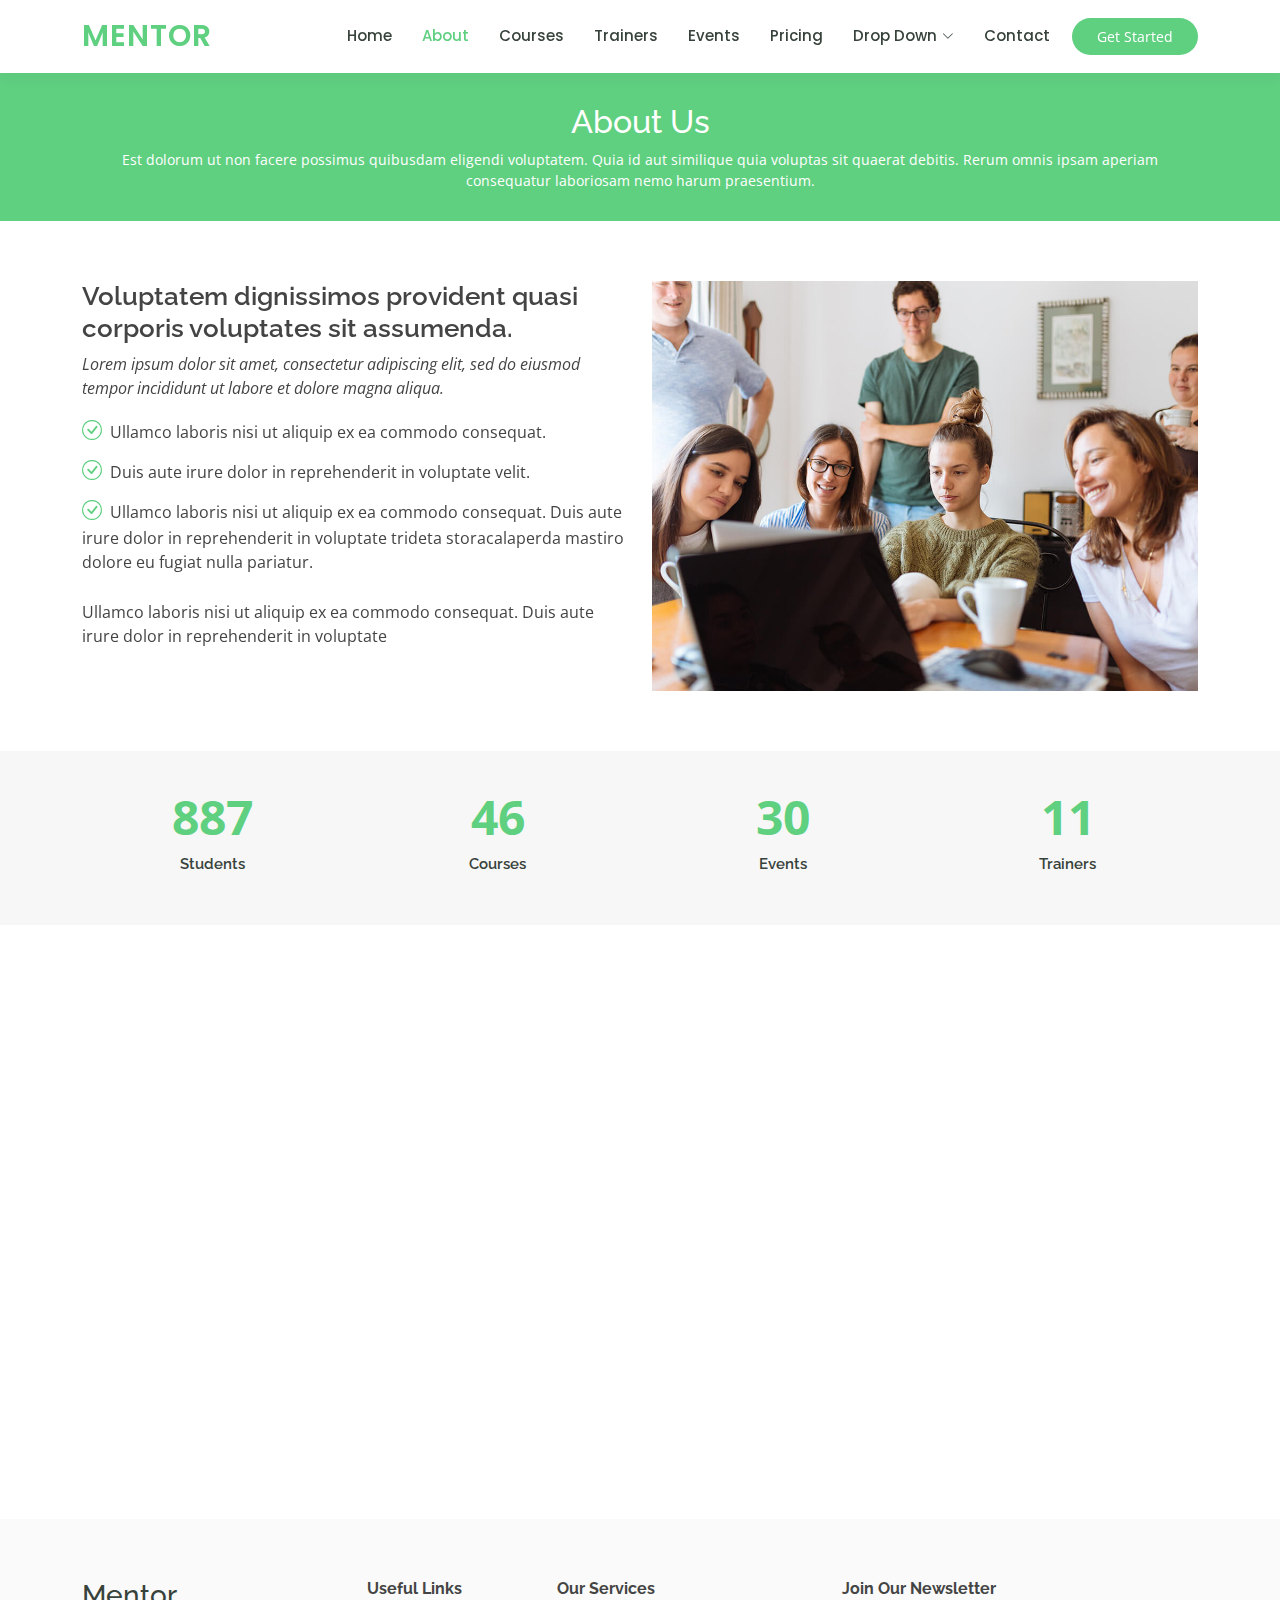
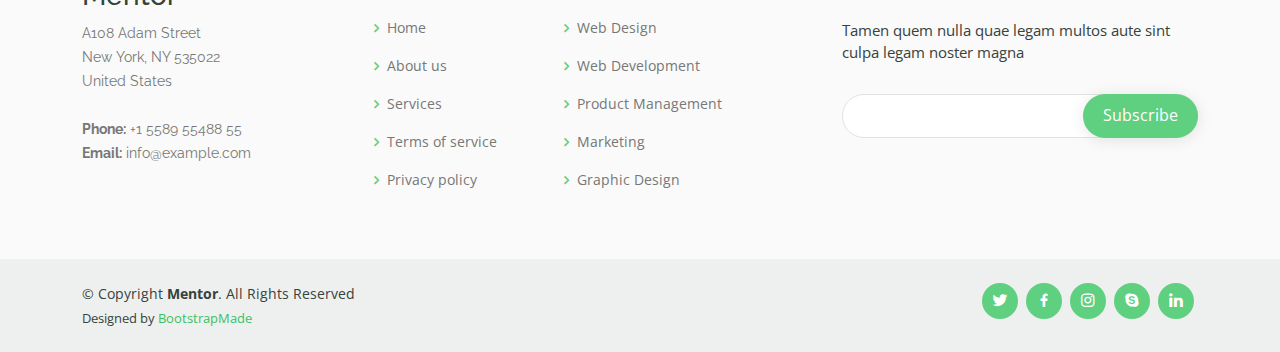
==== Mentor/about.html @ f880c4c5 "initial commit" ====
<!DOCTYPE html>
<html lang="en">

<head>
  <meta charset="utf-8">
  <meta content="width=device-width, initial-scale=1.0" name="viewport">

  <title>About - Mentor Bootstrap Template</title>
  <meta content="" name="description">
  <meta content="" name="keywords">

  <!-- Favicons -->
  <link href="assets/img/favicon.png" rel="icon">
  <link href="assets/img/apple-touch-icon.png" rel="apple-touch-icon">

  <!-- Google Fonts -->
  <link href="https://fonts.googleapis.com/css?family=Open+Sans:300,300i,400,400i,600,600i,700,700i|Raleway:300,300i,400,400i,500,500i,600,600i,700,700i|Poppins:300,300i,400,400i,500,500i,600,600i,700,700i" rel="stylesheet">

  <!-- Vendor CSS Files -->
  <link href="assets/vendor/animate.css/animate.min.css" rel="stylesheet">
  <link href="assets/vendor/aos/aos.css" rel="stylesheet">
  <link href="assets/vendor/bootstrap/css/bootstrap.min.css" rel="stylesheet">
  <link href="assets/vendor/bootstrap-icons/bootstrap-icons.css" rel="stylesheet">
  <link href="assets/vendor/boxicons/css/boxicons.min.css" rel="stylesheet">
  <link href="assets/vendor/remixicon/remixicon.css" rel="stylesheet">
  <link href="assets/vendor/swiper/swiper-bundle.min.css" rel="stylesheet">

  <!-- Template Main CSS File -->
  <link href="assets/css/style.css" rel="stylesheet">

  <!-- =======================================================
  * Template Name: Mentor - v4.7.0
  * Template URL: https://bootstrapmade.com/mentor-free-education-bootstrap-theme/
  * Author: BootstrapMade.com
  * License: https://bootstrapmade.com/license/
  ======================================================== -->
</head>

<body>

  <!-- ======= Header ======= -->
  <header id="header" class="fixed-top">
    <div class="container d-flex align-items-center">

      <h1 class="logo me-auto"><a href="index.html">Mentor</a></h1>
      <!-- Uncomment below if you prefer to use an image logo -->
      <!-- <a href="index.html" class="logo me-auto"><img src="assets/img/logo.png" alt="" class="img-fluid"></a>-->

      <nav id="navbar" class="navbar order-last order-lg-0">
        <ul>
          <li><a href="index.html">Home</a></li>
          <li><a class="active" href="about.html">About</a></li>
          <li><a href="courses.html">Courses</a></li>
          <li><a href="trainers.html">Trainers</a></li>
          <li><a href="events.html">Events</a></li>
          <li><a href="pricing.html">Pricing</a></li>

          <li class="dropdown"><a href="#"><span>Drop Down</span> <i class="bi bi-chevron-down"></i></a>
            <ul>
              <li><a href="#">Drop Down 1</a></li>
              <li class="dropdown"><a href="#"><span>Deep Drop Down</span> <i class="bi bi-chevron-right"></i></a>
                <ul>
                  <li><a href="#">Deep Drop Down 1</a></li>
                  <li><a href="#">Deep Drop Down 2</a></li>
                  <li><a href="#">Deep Drop Down 3</a></li>
                  <li><a href="#">Deep Drop Down 4</a></li>
                  <li><a href="#">Deep Drop Down 5</a></li>
                </ul>
              </li>
              <li><a href="#">Drop Down 2</a></li>
              <li><a href="#">Drop Down 3</a></li>
              <li><a href="#">Drop Down 4</a></li>
            </ul>
          </li>
          <li><a href="contact.html">Contact</a></li>
        </ul>
        <i class="bi bi-list mobile-nav-toggle"></i>
      </nav><!-- .navbar -->

      <a href="courses.html" class="get-started-btn">Get Started</a>

    </div>
  </header><!-- End Header -->

  <main id="main">
    <!-- ======= Breadcrumbs ======= -->
    <div class="breadcrumbs" data-aos="fade-in">
      <div class="container">
        <h2>About Us</h2>
        <p>Est dolorum ut non facere possimus quibusdam eligendi voluptatem. Quia id aut similique quia voluptas sit quaerat debitis. Rerum omnis ipsam aperiam consequatur laboriosam nemo harum praesentium. </p>
      </div>
    </div><!-- End Breadcrumbs -->

    <!-- ======= About Section ======= -->
    <section id="about" class="about">
      <div class="container" data-aos="fade-up">

        <div class="row">
          <div class="col-lg-6 order-1 order-lg-2" data-aos="fade-left" data-aos-delay="100">
            <img src="assets/img/about.jpg" class="img-fluid" alt="">
          </div>
          <div class="col-lg-6 pt-4 pt-lg-0 order-2 order-lg-1 content">
            <h3>Voluptatem dignissimos provident quasi corporis voluptates sit assumenda.</h3>
            <p class="fst-italic">
              Lorem ipsum dolor sit amet, consectetur adipiscing elit, sed do eiusmod tempor incididunt ut labore et dolore
              magna aliqua.
            </p>
            <ul>
              <li><i class="bi bi-check-circle"></i> Ullamco laboris nisi ut aliquip ex ea commodo consequat.</li>
              <li><i class="bi bi-check-circle"></i> Duis aute irure dolor in reprehenderit in voluptate velit.</li>
              <li><i class="bi bi-check-circle"></i> Ullamco laboris nisi ut aliquip ex ea commodo consequat. Duis aute irure dolor in reprehenderit in voluptate trideta storacalaperda mastiro dolore eu fugiat nulla pariatur.</li>
            </ul>
            <p>
              Ullamco laboris nisi ut aliquip ex ea commodo consequat. Duis aute irure dolor in reprehenderit in voluptate
            </p>

          </div>
        </div>

      </div>
    </section><!-- End About Section -->

    <!-- ======= Counts Section ======= -->
    <section id="counts" class="counts section-bg">
      <div class="container">

        <div class="row counters">

          <div class="col-lg-3 col-6 text-center">
            <span data-purecounter-start="0" data-purecounter-end="1232" data-purecounter-duration="1" class="purecounter"></span>
            <p>Students</p>
          </div>

          <div class="col-lg-3 col-6 text-center">
            <span data-purecounter-start="0" data-purecounter-end="64" data-purecounter-duration="1" class="purecounter"></span>
            <p>Courses</p>
          </div>

          <div class="col-lg-3 col-6 text-center">
            <span data-purecounter-start="0" data-purecounter-end="42" data-purecounter-duration="1" class="purecounter"></span>
            <p>Events</p>
          </div>

          <div class="col-lg-3 col-6 text-center">
            <span data-purecounter-start="0" data-purecounter-end="15" data-purecounter-duration="1" class="purecounter"></span>
            <p>Trainers</p>
          </div>

        </div>

      </div>
    </section><!-- End Counts Section -->

    <!-- ======= Testimonials Section ======= -->
    <section id="testimonials" class="testimonials">
      <div class="container" data-aos="fade-up">

        <div class="section-title">
          <h2>Testimonials</h2>
          <p>What are they saying</p>
        </div>

        <div class="testimonials-slider swiper" data-aos="fade-up" data-aos-delay="100">
          <div class="swiper-wrapper">

            <div class="swiper-slide">
              <div class="testimonial-wrap">
                <div class="testimonial-item">
                  <img src="assets/img/testimonials/testimonials-1.jpg" class="testimonial-img" alt="">
                  <h3>Saul Goodman</h3>
                  <h4>Ceo &amp; Founder</h4>
                  <p>
                    <i class="bx bxs-quote-alt-left quote-icon-left"></i>
                    Proin iaculis purus consequat sem cure digni ssim donec porttitora entum suscipit rhoncus. Accusantium quam, ultricies eget id, aliquam eget nibh et. Maecen aliquam, risus at semper.
                    <i class="bx bxs-quote-alt-right quote-icon-right"></i>
                  </p>
                </div>
              </div>
            </div><!-- End testimonial item -->

            <div class="swiper-slide">
              <div class="testimonial-wrap">
                <div class="testimonial-item">
                  <img src="assets/img/testimonials/testimonials-2.jpg" class="testimonial-img" alt="">
                  <h3>Sara Wilsson</h3>
                  <h4>Designer</h4>
                  <p>
                    <i class="bx bxs-quote-alt-left quote-icon-left"></i>
                    Export tempor illum tamen malis malis eram quae irure esse labore quem cillum quid cillum eram malis quorum velit fore eram velit sunt aliqua noster fugiat irure amet legam anim culpa.
                    <i class="bx bxs-quote-alt-right quote-icon-right"></i>
                  </p>
                </div>
              </div>
            </div><!-- End testimonial item -->

            <div class="swiper-slide">
              <div class="testimonial-wrap">
                <div class="testimonial-item">
                  <img src="assets/img/testimonials/testimonials-3.jpg" class="testimonial-img" alt="">
                  <h3>Jena Karlis</h3>
                  <h4>Store Owner</h4>
                  <p>
                    <i class="bx bxs-quote-alt-left quote-icon-left"></i>
                    Enim nisi quem export duis labore cillum quae magna enim sint quorum nulla quem veniam duis minim tempor labore quem eram duis noster aute amet eram fore quis sint minim.
                    <i class="bx bxs-quote-alt-right quote-icon-right"></i>
                  </p>
                </div>
              </div>
            </div><!-- End testimonial item -->

            <div class="swiper-slide">
              <div class="testimonial-wrap">
                <div class="testimonial-item">
                  <img src="assets/img/testimonials/testimonials-4.jpg" class="testimonial-img" alt="">
                  <h3>Matt Brandon</h3>
                  <h4>Freelancer</h4>
                  <p>
                    <i class="bx bxs-quote-alt-left quote-icon-left"></i>
                    Fugiat enim eram quae cillum dolore dolor amet nulla culpa multos export minim fugiat minim velit minim dolor enim duis veniam ipsum anim magna sunt elit fore quem dolore labore illum veniam.
                    <i class="bx bxs-quote-alt-right quote-icon-right"></i>
                  </p>
                </div>
              </div>
            </div><!-- End testimonial item -->

            <div class="swiper-slide">
              <div class="testimonial-wrap">
                <div class="testimonial-item">
                  <img src="assets/img/testimonials/testimonials-5.jpg" class="testimonial-img" alt="">
                  <h3>John Larson</h3>
                  <h4>Entrepreneur</h4>
                  <p>
                    <i class="bx bxs-quote-alt-left quote-icon-left"></i>
                    Quis quorum aliqua sint quem legam fore sunt eram irure aliqua veniam tempor noster veniam enim culpa labore duis sunt culpa nulla illum cillum fugiat legam esse veniam culpa fore nisi cillum quid.
                    <i class="bx bxs-quote-alt-right quote-icon-right"></i>
                  </p>
                </div>
              </div>
            </div><!-- End testimonial item -->

          </div>
          <div class="swiper-pagination"></div>
        </div>

      </div>
    </section><!-- End Testimonials Section -->

  </main><!-- End #main -->

  <!-- ======= Footer ======= -->
  <footer id="footer">

    <div class="footer-top">
      <div class="container">
        <div class="row">

          <div class="col-lg-3 col-md-6 footer-contact">
            <h3>Mentor</h3>
            <p>
              A108 Adam Street <br>
              New York, NY 535022<br>
              United States <br><br>
              <strong>Phone:</strong> +1 5589 55488 55<br>
              <strong>Email:</strong> info@example.com<br>
            </p>
          </div>

          <div class="col-lg-2 col-md-6 footer-links">
            <h4>Useful Links</h4>
            <ul>
              <li><i class="bx bx-chevron-right"></i> <a href="#">Home</a></li>
              <li><i class="bx bx-chevron-right"></i> <a href="#">About us</a></li>
              <li><i class="bx bx-chevron-right"></i> <a href="#">Services</a></li>
              <li><i class="bx bx-chevron-right"></i> <a href="#">Terms of service</a></li>
              <li><i class="bx bx-chevron-right"></i> <a href="#">Privacy policy</a></li>
            </ul>
          </div>

          <div class="col-lg-3 col-md-6 footer-links">
            <h4>Our Services</h4>
            <ul>
              <li><i class="bx bx-chevron-right"></i> <a href="#">Web Design</a></li>
              <li><i class="bx bx-chevron-right"></i> <a href="#">Web Development</a></li>
              <li><i class="bx bx-chevron-right"></i> <a href="#">Product Management</a></li>
              <li><i class="bx bx-chevron-right"></i> <a href="#">Marketing</a></li>
              <li><i class="bx bx-chevron-right"></i> <a href="#">Graphic Design</a></li>
            </ul>
          </div>

          <div class="col-lg-4 col-md-6 footer-newsletter">
            <h4>Join Our Newsletter</h4>
            <p>Tamen quem nulla quae legam multos aute sint culpa legam noster magna</p>
            <form action="" method="post">
              <input type="email" name="email"><input type="submit" value="Subscribe">
            </form>
          </div>

        </div>
      </div>
    </div>

    <div class="container d-md-flex py-4">

      <div class="me-md-auto text-center text-md-start">
        <div class="copyright">
          &copy; Copyright <strong><span>Mentor</span></strong>. All Rights Reserved
        </div>
        <div class="credits">
          <!-- All the links in the footer should remain intact. -->
          <!-- You can delete the links only if you purchased the pro version. -->
          <!-- Licensing information: https://bootstrapmade.com/license/ -->
          <!-- Purchase the pro version with working PHP/AJAX contact form: https://bootstrapmade.com/mentor-free-education-bootstrap-theme/ -->
          Designed by <a href="https://bootstrapmade.com/">BootstrapMade</a>
        </div>
      </div>
      <div class="social-links text-center text-md-right pt-3 pt-md-0">
        <a href="#" class="twitter"><i class="bx bxl-twitter"></i></a>
        <a href="#" class="facebook"><i class="bx bxl-facebook"></i></a>
        <a href="#" class="instagram"><i class="bx bxl-instagram"></i></a>
        <a href="#" class="google-plus"><i class="bx bxl-skype"></i></a>
        <a href="#" class="linkedin"><i class="bx bxl-linkedin"></i></a>
      </div>
    </div>
  </footer><!-- End Footer -->

  <div id="preloader"></div>
  <a href="#" class="back-to-top d-flex align-items-center justify-content-center"><i class="bi bi-arrow-up-short"></i></a>

  <!-- Vendor JS Files -->
  <script src="assets/vendor/purecounter/purecounter.js"></script>
  <script src="assets/vendor/aos/aos.js"></script>
  <script src="assets/vendor/bootstrap/js/bootstrap.bundle.min.js"></script>
  <script src="assets/vendor/swiper/swiper-bundle.min.js"></script>
  <script src="assets/vendor/php-email-form/validate.js"></script>

  <!-- Template Main JS File -->
  <script src="assets/js/main.js"></script>

</body>

</html>
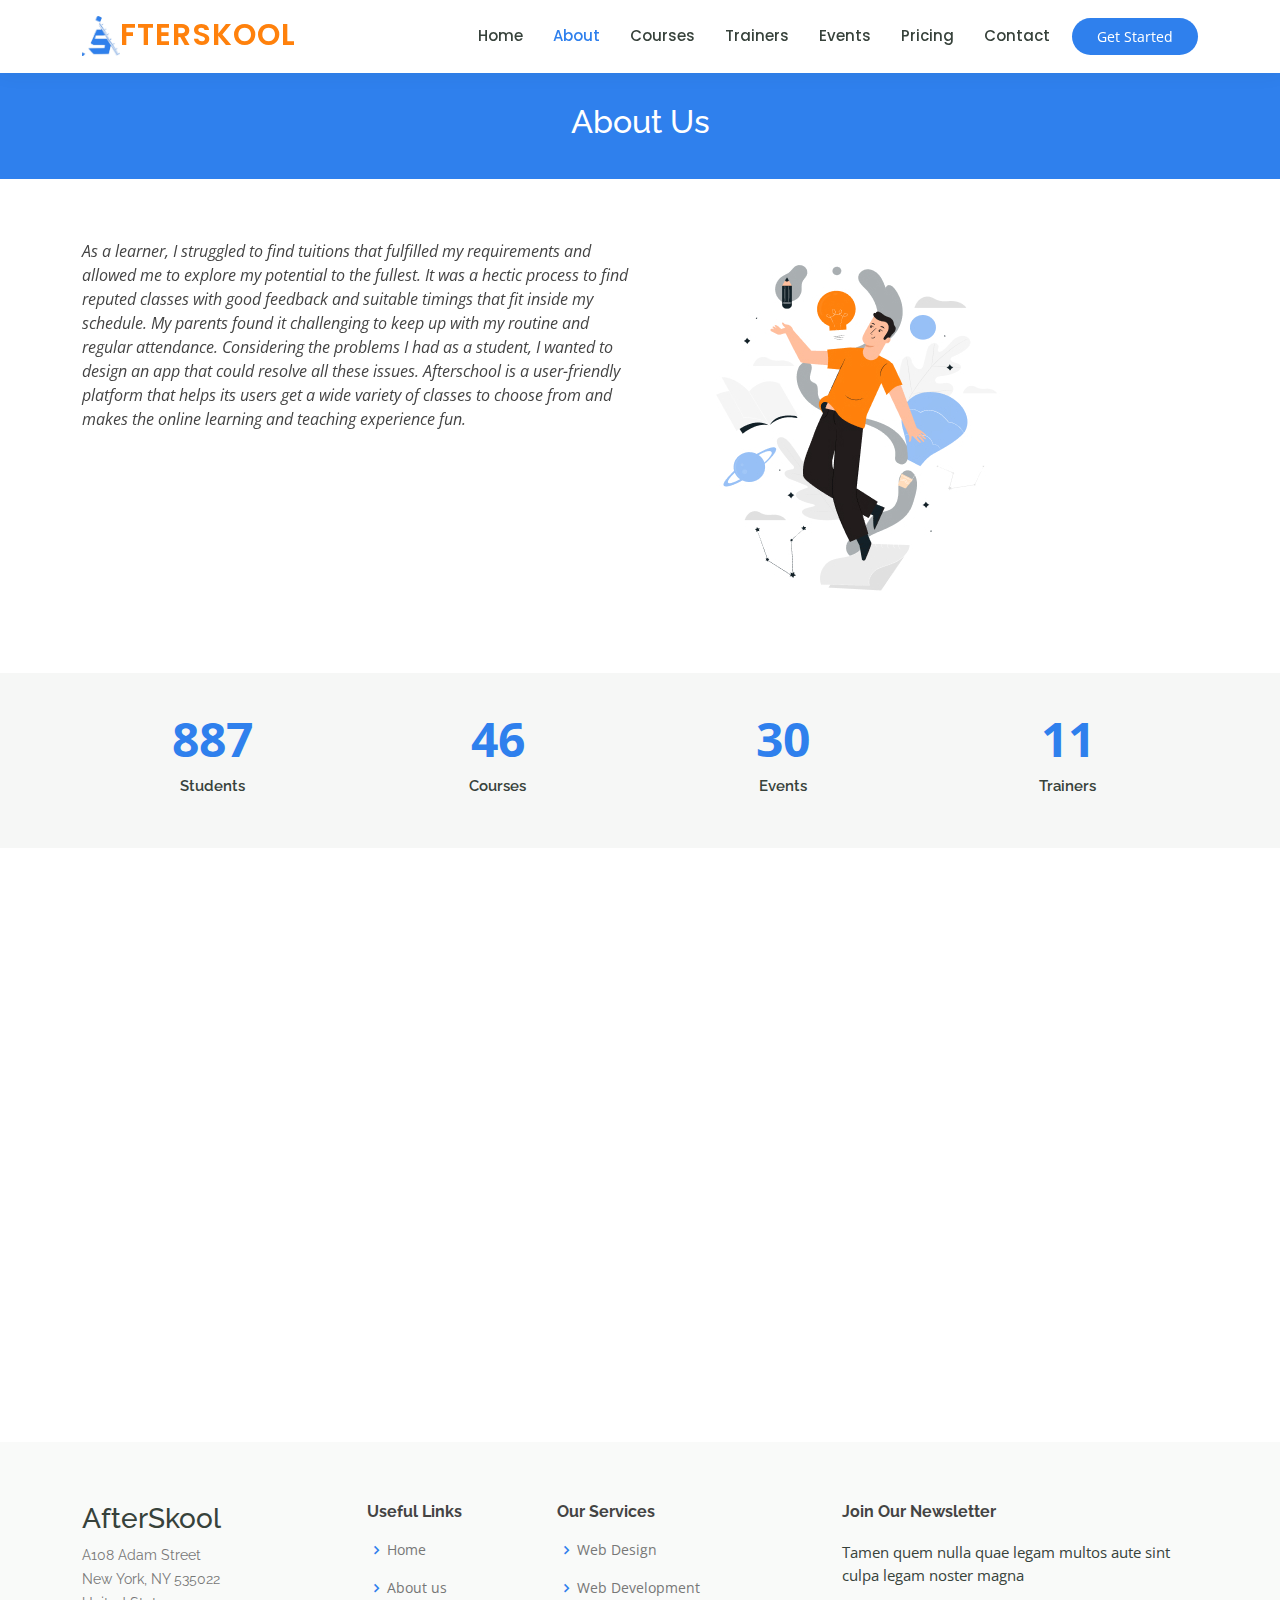
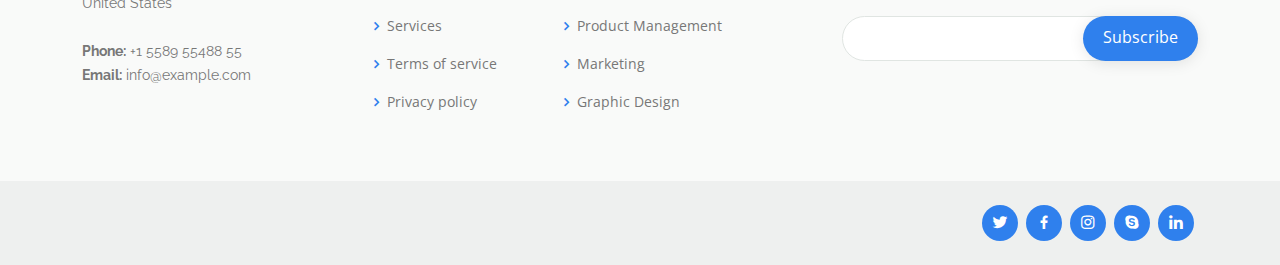
==== commit cf64229a: "third commit" ====
--- a/Mentor/about.html
+++ b/Mentor/about.html
@@ -5,7 +5,7 @@
   <meta charset="utf-8">
   <meta content="width=device-width, initial-scale=1.0" name="viewport">
 
-  <title>About - Mentor Bootstrap Template</title>
+  <title>About</title>
   <meta content="" name="description">
   <meta content="" name="keywords">
 
@@ -15,7 +15,6 @@
 
   <!-- Google Fonts -->
   <link href="https://fonts.googleapis.com/css?family=Open+Sans:300,300i,400,400i,600,600i,700,700i|Raleway:300,300i,400,400i,500,500i,600,600i,700,700i|Poppins:300,300i,400,400i,500,500i,600,600i,700,700i" rel="stylesheet">
-
   <!-- Vendor CSS Files -->
   <link href="assets/vendor/animate.css/animate.min.css" rel="stylesheet">
   <link href="assets/vendor/aos/aos.css" rel="stylesheet">
@@ -42,7 +41,7 @@
   <header id="header" class="fixed-top">
     <div class="container d-flex align-items-center">
 
-      <h1 class="logo me-auto"><a href="index.html">Mentor</a></h1>
+      <h1 class="logo me-auto"><a href="index.html"><img src="assets/img/Group_2.jpg"/></span><span>fterSkool</span></a></h1>
       <!-- Uncomment below if you prefer to use an image logo -->
       <!-- <a href="index.html" class="logo me-auto"><img src="assets/img/logo.png" alt="" class="img-fluid"></a>-->
 
@@ -55,23 +54,7 @@
           <li><a href="events.html">Events</a></li>
           <li><a href="pricing.html">Pricing</a></li>
 
-          <li class="dropdown"><a href="#"><span>Drop Down</span> <i class="bi bi-chevron-down"></i></a>
-            <ul>
-              <li><a href="#">Drop Down 1</a></li>
-              <li class="dropdown"><a href="#"><span>Deep Drop Down</span> <i class="bi bi-chevron-right"></i></a>
-                <ul>
-                  <li><a href="#">Deep Drop Down 1</a></li>
-                  <li><a href="#">Deep Drop Down 2</a></li>
-                  <li><a href="#">Deep Drop Down 3</a></li>
-                  <li><a href="#">Deep Drop Down 4</a></li>
-                  <li><a href="#">Deep Drop Down 5</a></li>
-                </ul>
-              </li>
-              <li><a href="#">Drop Down 2</a></li>
-              <li><a href="#">Drop Down 3</a></li>
-              <li><a href="#">Drop Down 4</a></li>
-            </ul>
-          </li>
+
           <li><a href="contact.html">Contact</a></li>
         </ul>
         <i class="bi bi-list mobile-nav-toggle"></i>
@@ -87,7 +70,7 @@
     <div class="breadcrumbs" data-aos="fade-in">
       <div class="container">
         <h2>About Us</h2>
-        <p>Est dolorum ut non facere possimus quibusdam eligendi voluptatem. Quia id aut similique quia voluptas sit quaerat debitis. Rerum omnis ipsam aperiam consequatur laboriosam nemo harum praesentium. </p>
+
       </div>
     </div><!-- End Breadcrumbs -->
 
@@ -97,22 +80,14 @@
 
         <div class="row">
           <div class="col-lg-6 order-1 order-lg-2" data-aos="fade-left" data-aos-delay="100">
-            <img src="assets/img/about.jpg" class="img-fluid" alt="">
+            <img src="assets/img/Creativity-pana 2.jpg" class="img-fluid" alt="">
           </div>
           <div class="col-lg-6 pt-4 pt-lg-0 order-2 order-lg-1 content">
-            <h3>Voluptatem dignissimos provident quasi corporis voluptates sit assumenda.</h3>
             <p class="fst-italic">
-              Lorem ipsum dolor sit amet, consectetur adipiscing elit, sed do eiusmod tempor incididunt ut labore et dolore
-              magna aliqua.
+              As a learner, I struggled to find tuitions that fulfilled my requirements and allowed me to explore my potential to the fullest. It was a hectic process to find reputed classes with good feedback and suitable timings that fit inside my schedule. My parents found it challenging to keep up with my routine and regular attendance. Considering the problems I had as a student, I wanted to design an app that could resolve all these issues. Afterschool is a user-friendly platform that helps its users get a wide variety of classes to choose from and makes the online learning and teaching experience fun.
             </p>
-            <ul>
-              <li><i class="bi bi-check-circle"></i> Ullamco laboris nisi ut aliquip ex ea commodo consequat.</li>
-              <li><i class="bi bi-check-circle"></i> Duis aute irure dolor in reprehenderit in voluptate velit.</li>
-              <li><i class="bi bi-check-circle"></i> Ullamco laboris nisi ut aliquip ex ea commodo consequat. Duis aute irure dolor in reprehenderit in voluptate trideta storacalaperda mastiro dolore eu fugiat nulla pariatur.</li>
-            </ul>
-            <p>
-              Ullamco laboris nisi ut aliquip ex ea commodo consequat. Duis aute irure dolor in reprehenderit in voluptate
             </p>
+
 
           </div>
         </div>
@@ -255,7 +230,7 @@
         <div class="row">
 
           <div class="col-lg-3 col-md-6 footer-contact">
-            <h3>Mentor</h3>
+            <h3>AfterSkool</h3>
             <p>
               A108 Adam Street <br>
               New York, NY 535022<br>
@@ -303,14 +278,8 @@
 
       <div class="me-md-auto text-center text-md-start">
         <div class="copyright">
-          &copy; Copyright <strong><span>Mentor</span></strong>. All Rights Reserved
         </div>
         <div class="credits">
-          <!-- All the links in the footer should remain intact. -->
-          <!-- You can delete the links only if you purchased the pro version. -->
-          <!-- Licensing information: https://bootstrapmade.com/license/ -->
-          <!-- Purchase the pro version with working PHP/AJAX contact form: https://bootstrapmade.com/mentor-free-education-bootstrap-theme/ -->
-          Designed by <a href="https://bootstrapmade.com/">BootstrapMade</a>
         </div>
       </div>
       <div class="social-links text-center text-md-right pt-3 pt-md-0">
@@ -338,4 +307,4 @@
 
 </body>
 
-</html>+</html>
--- a/Mentor/assets/css/style.css
+++ b/Mentor/assets/css/style.css
@@ -25,6 +25,10 @@
 
 h1, h2, h3, h4, h5, h6 {
   font-family: "Raleway", sans-serif;
+}
+
+span {
+  color:#FF810C;
 }
 
 /*--------------------------------------------------------------
@@ -37,7 +41,7 @@
   right: 15px;
   bottom: 15px;
   z-index: 996;
-  background: #5fcf80;
+  background: #2F80ED;
   width: 40px;
   height: 40px;
   border-radius: 50px;
@@ -49,7 +53,7 @@
   line-height: 0;
 }
 .back-to-top:hover {
-  background: #7ed899;
+  background: #2F80ED;
   color: #fff;
 }
 .back-to-top.active {
@@ -76,7 +80,7 @@
   position: fixed;
   top: calc(50% - 30px);
   left: calc(50% - 30px);
-  border: 6px solid #5fcf80;
+  border: 6px solid #2F80ED;
   border-top-color: #fff;
   border-bottom-color: #fff;
   border-radius: 50%;
@@ -132,18 +136,18 @@
   font-family: "Poppins", sans-serif;
 }
 #header .logo a {
-  color: #5fcf80;
+  color: #2F80ED;
 }
 #header .logo img {
   max-height: 40px;
 }
 
 /**
-* Get Startet Button 
+* Get Startet Button
 */
 .get-started-btn {
   margin-left: 22px;
-  background: #5fcf80;
+  background: #2F80ED;
   color: #fff;
   border-radius: 50px;
   padding: 8px 25px;
@@ -153,7 +157,7 @@
   display: inline-block;
 }
 .get-started-btn:hover {
-  background: #3ac162;
+  background: #2F80ED;
   color: #fff;
 }
 @media (max-width: 768px) {
@@ -167,7 +171,7 @@
 # Navigation Menu
 --------------------------------------------------------------*/
 /**
-* Desktop Navigation 
+* Desktop Navigation
 */
 .navbar {
   padding: 0;
@@ -200,7 +204,7 @@
   margin-left: 5px;
 }
 .navbar a:hover, .navbar .active, .navbar .active:focus, .navbar li:hover > a {
-  color: #5fcf80;
+  color: #2F80ED;
 }
 .navbar .dropdown ul {
   display: block;
@@ -230,7 +234,7 @@
   font-size: 12px;
 }
 .navbar .dropdown ul a:hover, .navbar .dropdown ul .active:hover, .navbar .dropdown ul li:hover > a {
-  color: #5fcf80;
+  color: #2F80ED;
 }
 .navbar .dropdown:hover > ul {
   opacity: 1;
@@ -258,7 +262,7 @@
 }
 
 /**
-* Mobile Navigation 
+* Mobile Navigation
 */
 .mobile-nav-toggle {
   color: #37423b;
@@ -316,7 +320,7 @@
   color: #37423b;
 }
 .navbar-mobile a:hover, .navbar-mobile .active, .navbar-mobile li:hover > a {
-  color: #5fcf80;
+  color: #2F80ED;
 }
 .navbar-mobile .getstarted, .navbar-mobile .getstarted:focus {
   margin: 15px;
@@ -342,7 +346,7 @@
   font-size: 12px;
 }
 .navbar-mobile .dropdown ul a:hover, .navbar-mobile .dropdown ul .active:hover, .navbar-mobile .dropdown ul li:hover > a {
-  color: #5fcf80;
+  color: #2F80ED;
 }
 .navbar-mobile .dropdown > .dropdown-active {
   display: block;
@@ -353,14 +357,15 @@
 --------------------------------------------------------------*/
 #hero {
   width: 100%;
-  height: 80vh;
-  background: url("../img/hero-bg.jpg") top center;
+  height: 95vh;
+  background: url("../img/logo2.jpeg") top center;
   background-size: cover;
   position: relative;
 }
 #hero:before {
   content: "";
-  background: rgba(0, 0, 0, 0.4);
+
+  background: rgba(0, 0, 0, 0);
   position: absolute;
   bottom: 0;
   top: 0;
@@ -377,16 +382,16 @@
 }
 #hero h1 {
   margin: 0;
-  font-size: 48px;
+  font-size: 70px;
   font-weight: 700;
   line-height: 56px;
-  color: #fff;
+  color: #333333;
   font-family: "Poppins", sans-serif;
 }
 #hero h2 {
-  color: #eee;
+  color: #333333;
   margin: 10px 0 0 0;
-  font-size: 24px;
+  font-size: 35px;
 }
 #hero .btn-get-started {
   font-family: "Raleway", sans-serif;
@@ -398,12 +403,12 @@
   border-radius: 50px;
   transition: 0.5s;
   margin-top: 30px;
-  border: 2px solid #fff;
-  color: #fff;
+  border: 2px solid #333333;
+  color: #333333;
 }
 #hero .btn-get-started:hover {
-  background: #5fcf80;
-  border: 2px solid #5fcf80;
+  background: #fff;
+  border: 2px solid #333333;
 }
 @media (min-width: 1024px) {
   #hero {
@@ -471,7 +476,7 @@
 .breadcrumbs {
   margin-top: 73px;
   text-align: center;
-  background: #5fcf80;
+  background: #2F80ED;
   padding: 30px 0;
   color: #fff;
 }
@@ -506,10 +511,10 @@
 .about .content ul i {
   font-size: 20px;
   padding-right: 4px;
-  color: #5fcf80;
+  color: #2F80ED;
 }
 .about .content .learn-more-btn {
-  background: #5fcf80;
+  background: #2F80ED;
   color: #fff;
   border-radius: 50px;
   padding: 8px 25px 9px 25px;
@@ -519,7 +524,7 @@
   display: inline-block;
 }
 .about .content .learn-more-btn:hover {
-  background: #3ac162;
+  background: #2F80ED;
   color: #fff;
 }
 @media (max-width: 768px) {
@@ -538,7 +543,7 @@
 .counts .counters span {
   font-size: 48px;
   display: block;
-  color: #5fcf80;
+  color: #2F80ED;
   font-weight: 700;
 }
 .counts .counters p {
@@ -555,7 +560,7 @@
 --------------------------------------------------------------*/
 .why-us .content {
   padding: 30px;
-  background: #5fcf80;
+  background: #2F80ED;
   border-radius: 4px;
   color: #fff;
 }
@@ -579,7 +584,7 @@
   font-size: 14px;
 }
 .why-us .content .more-btn:hover {
-  color: #5fcf80;
+  color: #2F80ED;
   background: #fff;
 }
 .why-us .icon-boxes .icon-box {
@@ -592,7 +597,7 @@
 .why-us .icon-boxes .icon-box i {
   font-size: 32px;
   padding: 18px;
-  color: #5fcf80;
+  color: #2F80ED;
   margin-bottom: 30px;
   background: #ecf9f0;
   border-radius: 50px;
@@ -637,10 +642,10 @@
   transition: 0.3s;
 }
 .features .icon-box:hover {
-  border-color: #5fcf80;
+  border-color: #2F80ED;
 }
 .features .icon-box:hover h3 a {
-  color: #5fcf80;
+  color: #2F80ED;
 }
 
 /*--------------------------------------------------------------
@@ -662,7 +667,7 @@
   transition: 0.3s;
 }
 .courses .course-content h3 a:hover {
-  color: #5fcf80;
+  color: #2F80ED;
 }
 .courses .course-content p {
   font-size: 14px;
@@ -670,7 +675,7 @@
 }
 .courses .course-content h4 {
   font-size: 14px;
-  background: #5fcf80;
+  background: #2F80ED;
   padding: 7px 14px;
   color: #fff;
   margin: 0;
@@ -739,7 +744,7 @@
   transition: 0.3s;
 }
 .trainers .member .social a:hover {
-  color: #5fcf80;
+  color: #97C0F6;
 }
 .trainers .member .social i {
   font-size: 18px;
@@ -810,10 +815,10 @@
   height: 12px;
   background-color: #fff;
   opacity: 1;
-  border: 1px solid #5fcf80;
+  border: 1px solid #2F80ED;
 }
 .testimonials .swiper-pagination .swiper-pagination-bullet-active {
-  background-color: #5fcf80;
+  background-color: #2F80ED;
 }
 @media (max-width: 767px) {
   .testimonials .testimonial-wrap {
@@ -858,7 +863,7 @@
   display: block;
   width: 60px;
   height: 1px;
-  background: #5fcf80;
+  background: #2F80ED;
   bottom: 0;
   left: 0;
 }
@@ -902,11 +907,11 @@
   font-size: 15px;
 }
 .cource-details-tabs .nav-link:hover {
-  color: #5fcf80;
+  color: #2F80ED;
 }
 .cource-details-tabs .nav-link.active {
-  color: #5fcf80;
-  border-color: #5fcf80;
+  color: #2F80ED;
+  border-color: #2F80ED;
 }
 .cource-details-tabs .tab-pane.active {
   -webkit-animation: fadeIn 0.5s ease-out;
@@ -931,7 +936,7 @@
   }
   .cource-details-tabs .nav-link.active {
     color: #fff;
-    background: #5fcf80;
+    background: #2F80ED;
   }
 }
 
@@ -984,16 +989,16 @@
   transition: 0.3s;
 }
 .events .read-more a:hover {
-  color: #5fcf80;
+  color: #2F80ED;
 }
 .events .card:hover img {
   transform: scale(1.1);
 }
 .events .card:hover .card-body {
-  border-color: #5fcf80;
+  border-color: #2F80ED;
 }
 .events .card:hover .card-body .card-title a {
-  color: #5fcf80;
+  color: #2F80ED;
 }
 
 /*--------------------------------------------------------------
@@ -1019,7 +1024,7 @@
 }
 .pricing h4 {
   font-size: 36px;
-  color: #5fcf80;
+  color: #2F80ED;
   font-weight: 600;
   font-family: "Poppins", sans-serif;
   margin-bottom: 20px;
@@ -1046,7 +1051,7 @@
   padding-bottom: 16px;
 }
 .pricing ul i {
-  color: #5fcf80;
+  color: #2F80ED;
   font-size: 18px;
   padding-right: 4px;
 }
@@ -1061,7 +1066,7 @@
   text-align: center;
 }
 .pricing .btn-buy {
-  background: #5fcf80;
+  background: #2F80ED;
   display: inline-block;
   padding: 8px 35px;
   border-radius: 50px;
@@ -1074,11 +1079,11 @@
   transition: 0.3s;
 }
 .pricing .btn-buy:hover {
-  background: #3ac162;
+  background: #2F80ED;
 }
 .pricing .featured h3 {
   color: #fff;
-  background: #5fcf80;
+  background: #2F80ED;
 }
 .pricing .advanced {
   width: 200px;
@@ -1089,7 +1094,7 @@
   z-index: 1;
   font-size: 14px;
   padding: 1px 0 3px 0;
-  background: #5fcf80;
+  background: #2F80ED;
   color: #fff;
 }
 
@@ -1105,7 +1110,7 @@
 }
 .contact .info i {
   font-size: 20px;
-  color: #5fcf80;
+  color: #2F80ED;
   float: left;
   width: 44px;
   height: 44px;
@@ -1133,7 +1138,7 @@
   margin-top: 40px;
 }
 .contact .info .email:hover i, .contact .info .address:hover i, .contact .info .phone:hover i {
-  background: #5fcf80;
+  background: #2F80ED;
   color: #fff;
 }
 .contact .php-email-form {
@@ -1157,7 +1162,7 @@
 .contact .php-email-form .sent-message {
   display: none;
   color: #fff;
-  background: #18d26e;
+  background: #2F80ED;
   text-align: center;
   padding: 15px;
   font-weight: 600;
@@ -1175,7 +1180,7 @@
   width: 24px;
   height: 24px;
   margin: 0 10px -6px 0;
-  border: 3px solid #18d26e;
+  border: 3px solid #2F80ED;
   border-top-color: #eee;
   -webkit-animation: animate-loading 1s linear infinite;
   animation: animate-loading 1s linear infinite;
@@ -1186,7 +1191,7 @@
   font-size: 14px;
 }
 .contact .php-email-form input:focus, .contact .php-email-form textarea:focus {
-  border-color: #5fcf80;
+  border-color: #2F80ED;
 }
 .contact .php-email-form input {
   height: 44px;
@@ -1195,7 +1200,7 @@
   padding: 10px 12px;
 }
 .contact .php-email-form button[type=submit] {
-  background: #5fcf80;
+  background: #2F80ED;
   border: 0;
   padding: 10px 35px;
   color: #fff;
@@ -1203,7 +1208,7 @@
   border-radius: 50px;
 }
 .contact .php-email-form button[type=submit]:hover {
-  background: #3ac162;
+  background: #2F80ED;
 }
 @-webkit-keyframes animate-loading {
   0% {
@@ -1268,7 +1273,7 @@
 }
 #footer .footer-top .footer-links ul i {
   padding-right: 2px;
-  color: #5fcf80;
+  color: #2F80ED;
   font-size: 18px;
   line-height: 1;
 }
@@ -1288,7 +1293,7 @@
 }
 #footer .footer-top .footer-links ul a:hover {
   text-decoration: none;
-  color: #5fcf80;
+  color: #2F80ED;
 }
 #footer .footer-newsletter {
   font-size: 15px;
@@ -1323,30 +1328,30 @@
   background: none;
   font-size: 16px;
   padding: 0 20px 2px 20px;
-  background: #5fcf80;
+  background: #2F80ED;
   color: #fff;
   transition: 0.3s;
   border-radius: 50px;
   box-shadow: 0px 2px 15px rgba(0, 0, 0, 0.1);
 }
 #footer .footer-newsletter form input[type=submit]:hover {
-  background: #3ac162;
+  background: #97C0F6;
 }
 #footer .credits {
   padding-top: 5px;
   font-size: 13px;
 }
 #footer .credits a {
-  color: #3ac162;
+  color: #97C0F6;
   transition: 0.3s;
 }
 #footer .credits a:hover {
-  color: #5fcf80;
+  color: #2F80ED;
 }
 #footer .social-links a {
   font-size: 18px;
   display: inline-block;
-  background: #5fcf80;
+  background: #2F80ED;
   color: #fff;
   line-height: 1;
   padding: 8px 0;
@@ -1358,7 +1363,7 @@
   transition: 0.3s;
 }
 #footer .social-links a:hover {
-  background: #3ac162;
+  background: #97C0F6;
   color: #fff;
   text-decoration: none;
-}+}
